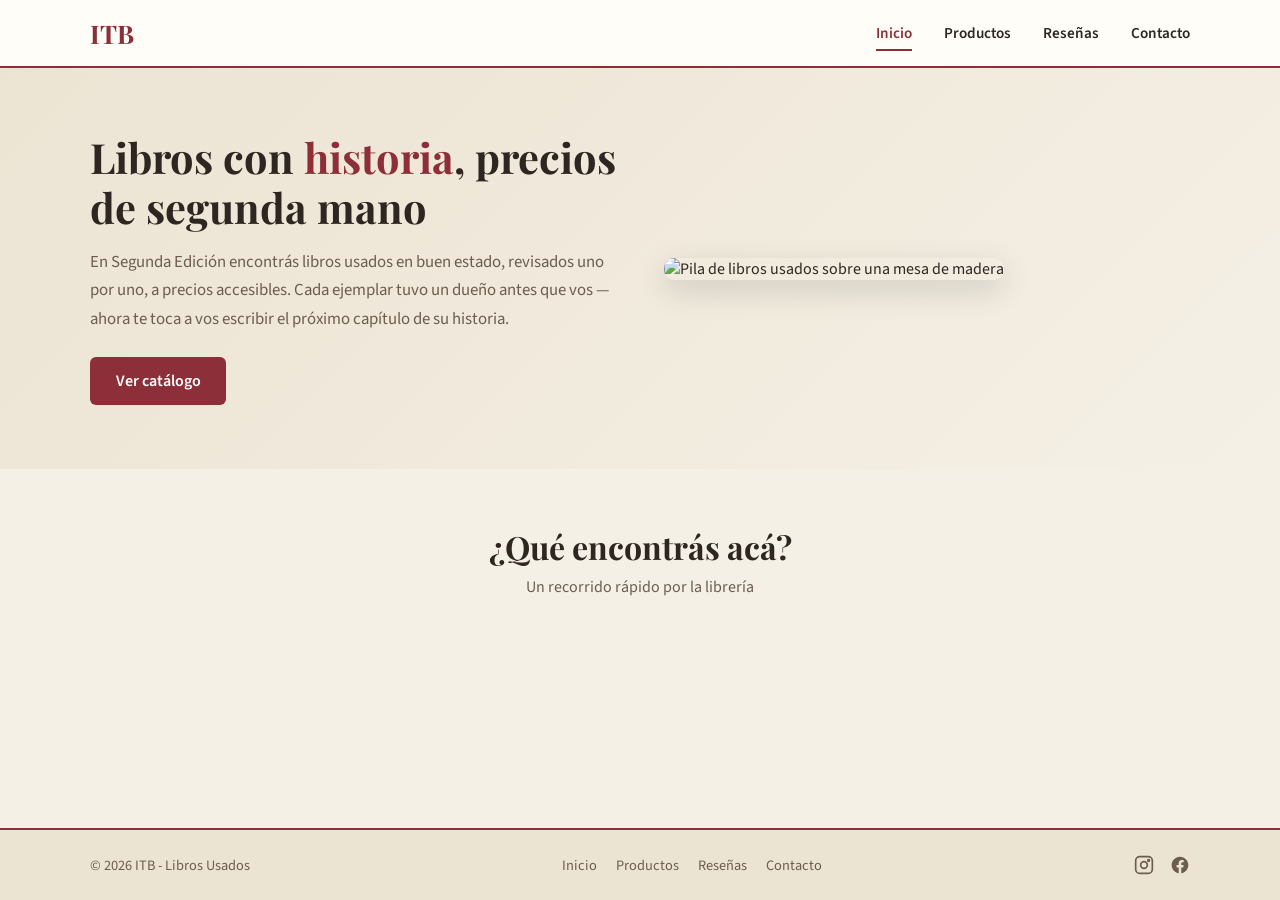
==== index.html @ f601215f "Initial commit" ====
<!DOCTYPE html>
<html lang="es">
<head>
  <meta charset="UTF-8">
  <meta name="viewport" content="width=device-width, initial-scale=1.0">
  <title>ITB - Libros Usados</title>

  <!-- Google Fonts -->
  <link rel="preconnect" href="https://fonts.googleapis.com">
  <link rel="preconnect" href="https://fonts.gstatic.com" crossorigin>
  <link href="https://fonts.googleapis.com/css2?family=Playfair+Display:wght@600;700&family=Source+Sans+3:wght@400;600&display=swap" rel="stylesheet">

  <link rel="stylesheet" href="css/styles.css">
</head>
<body>

  <!-- HEADER -->
  <header class="site-header">
    <div class="navbar-container">
      <a href="index.html" class="logo">ITB</a>

      <nav>
        <ul class="nav-links">
          <li><a href="index.html" class="active">Inicio</a></li>
          <li><a href="productos.html">Productos</a></li>
          <li><a href="resenas.html">Reseñas</a></li>
          <li><a href="contacto.html">Contacto</a></li>
        </ul>
      </nav>
    </div>
  </header>

  <main>
    <!-- HERO -->
    <section class="hero">
      <div class="hero-container">
        <div class="hero-texto">
          <h1>Libros con <span>historia</span>, precios de segunda mano</h1>
          <p>
            En Segunda Edición encontrás libros usados en buen estado,
            revisados uno por uno, a precios accesibles. Cada ejemplar
            tuvo un dueño antes que vos — ahora te toca a vos escribir
            el próximo capítulo de su historia.
          </p>
          <a href="productos.html" class="btn-principal">Ver catálogo</a>
        </div>

        <div class="hero-imagen">
          <img
            src="https://picsum.photos/seed/segundaedicion/600/450"
            alt="Pila de libros usados sobre una mesa de madera"
          >
        </div>
      </div>
    </section>

    <!-- ADELANTO DE SECCIONES -->
    <section class="seccion">
      <div class="seccion-titulo">
        <h2>¿Qué encontrás acá?</h2>
        <p>Un recorrido rápido por la librería</p>
      </div>
    </section>
  </main>

  <!-- FOOTER -->
  <footer class="site-footer">
    <div class="footer-inner">
      <p>© 2026 ITB - Libros Usados</p>

      <ul class="footer-nav">
        <li><a href="index.html">Inicio</a></li>
        <li><a href="productos.html">Productos</a></li>
        <li><a href="resenas.html">Reseñas</a></li>
        <li><a href="contacto.html">Contacto</a></li>
      </ul>

      <div class="footer-redes">
        <a href="#" aria-label="Instagram">
          <svg viewBox="0 0 24 24" fill="none" stroke="currentColor" stroke-width="2" stroke-linecap="round" stroke-linejoin="round"><rect x="2" y="2" width="20" height="20" rx="5"/><circle cx="12" cy="12" r="4"/><circle cx="17.5" cy="6.5" r="1"/></svg>
        </a>
        <a href="#" aria-label="Facebook">
          <svg viewBox="0 0 24 24" fill="currentColor"><path d="M22 12.06C22 6.5 17.52 2 12 2S2 6.5 2 12.06c0 5 3.66 9.15 8.44 9.94v-7.03H7.9v-2.91h2.54V9.85c0-2.5 1.49-3.89 3.77-3.89 1.09 0 2.23.2 2.23.2v2.45h-1.26c-1.24 0-1.63.77-1.63 1.56v1.88h2.78l-.44 2.91h-2.34V22c4.78-.79 8.44-4.94 8.44-9.94Z"/></svg>
        </a>
      </div>
    </div>
  </footer>

</body>
</html>
---- css/styles.css ----
/* ===== GOOGLE FONTS ===== */
/* Implementado con <link> en el <head> de cada página (ver HTML) */

/* ===== TOKENS ===== */
:root {
  --bg: #f5f0e6;
  --surface: #fffdf8;
  --surface-alt: #ece4d3;
  --line: #ddd3c0;
  --accent: #8c2f39;
  --accent-soft: #c96b6f;
  --text: #2e2620;
  --text-muted: #6b5d4f;

  --font-display: 'Playfair Display', serif;
  --font-body: 'Source Sans 3', sans-serif;
}

/* ===== RESET BASICO ===== */
* {
  margin: 0;
  padding: 0;
  box-sizing: border-box;
}

body {
  font-family: var(--font-body);
  background-color: var(--bg);
  color: var(--text);
  min-height: 100vh;
  display: flex;
  flex-direction: column;
}

h1, h2, h3, .logo {
  font-family: var(--font-display);
}

/* ===== HEADER / NAVBAR ===== */
header.site-header {
  background-color: var(--surface);
  border-bottom: 2px solid var(--accent);
  padding: 1rem 2rem;
}

.navbar-container {
  display: flex;
  justify-content: space-between;
  align-items: center;
  max-width: 1100px;
  margin: 0 auto;
  flex-wrap: wrap;
  gap: 1rem;
}

.logo {
  color: var(--accent);
  font-size: 1.6rem;
  font-weight: 700;
  text-decoration: none;
}

.nav-links {
  list-style: none;
  display: flex;
  gap: 2rem;
}

.nav-links a {
  color: var(--text);
  text-decoration: none;
  font-weight: 600;
  font-size: 0.95rem;
  padding-bottom: 0.3rem;
  border-bottom: 2px solid transparent;
  transition: border-color 0.2s, color 0.2s;
}

.nav-links a:hover,
.nav-links a.active {
  color: var(--accent);
  border-bottom-color: var(--accent);
}

/* ===== HERO (Inicio) ===== */
.hero {
  padding: 4rem 2rem;
  background: linear-gradient(135deg, var(--surface-alt), var(--bg));
}

.hero-container {
  max-width: 1100px;
  margin: 0 auto;
  display: flex;
  align-items: center;
  gap: 3rem;
  flex-wrap: wrap;
}

.hero-texto {
  flex: 1 1 320px;
}

.hero-texto h1 {
  font-size: 2.6rem;
  margin-bottom: 1rem;
  line-height: 1.2;
}

.hero-texto h1 span {
  color: var(--accent);
}

.hero-texto p {
  color: var(--text-muted);
  font-size: 1.05rem;
  line-height: 1.7;
  margin-bottom: 1.5rem;
}

.hero-imagen {
  flex: 1 1 320px;
}

.hero-imagen img {
  width: 100%;
  height: auto;
  border-radius: 10px;
  box-shadow: 0 10px 30px rgba(0, 0, 0, 0.15);
}

.btn-principal {
  display: inline-block;
  background-color: var(--accent);
  color: #fff;
  text-decoration: none;
  padding: 0.8rem 1.6rem;
  border-radius: 6px;
  font-weight: 600;
  transition: opacity 0.2s;
}

.btn-principal:hover {
  opacity: 0.85;
}

/* ===== SECCIONES GENERALES ===== */
main {
  flex: 1;
}

.seccion {
  padding: 3.5rem 2rem;
  max-width: 1100px;
  margin: 0 auto;
}

.seccion-titulo {
  text-align: center;
  margin-bottom: 2.5rem;
}

.seccion-titulo h2 {
  font-size: 2rem;
  margin-bottom: 0.5rem;
}

.seccion-titulo p {
  color: var(--text-muted);
}

/* ===== FOOTER ===== */
footer.site-footer {
  background-color: var(--surface-alt);
  border-top: 2px solid var(--accent);
  padding: 1.5rem 2rem;
  margin-top: auto;
}

.footer-inner {
  max-width: 1100px;
  margin: 0 auto;
  display: flex;
  justify-content: space-between;
  align-items: center;
  flex-wrap: wrap;
  gap: 1rem;
}

.footer-inner p {
  color: var(--text-muted);
  font-size: 0.9rem;
}

.footer-nav {
  list-style: none;
  display: flex;
  gap: 1.2rem;
}

.footer-nav a {
  color: var(--text-muted);
  text-decoration: none;
  font-size: 0.9rem;
  transition: color 0.2s;
}

.footer-nav a:hover {
  color: var(--accent);
}

.footer-redes {
  display: flex;
  gap: 1rem;
}

.footer-redes a {
  color: var(--text-muted);
  display: flex;
  transition: color 0.2s;
}

.footer-redes a:hover {
  color: var(--accent);
}

.footer-redes svg {
  width: 20px;
  height: 20px;
}

/* ===== PRODUCTOS (Flexbox) ===== */
.productos-flex {
  display: flex;
  flex-wrap: wrap;
  gap: 2rem;
  justify-content: center;
}

.libro-card {
  background-color: var(--surface);
  border: 1px solid var(--line);
  border-radius: 10px;
  overflow: hidden;
  flex: 1 1 240px;
  max-width: 260px;
  display: flex;
  flex-direction: column;
  box-shadow: 0 4px 14px rgba(0, 0, 0, 0.06);
}

.libro-card img {
  width: 100%;
  height: 220px;
  object-fit: cover;
  border-bottom: 1px solid var(--line);
}

.libro-card-body {
  padding: 1.2rem;
  display: flex;
  flex-direction: column;
  gap: 0.4rem;
  flex: 1;
}

.libro-card h3 {
  font-size: 1.05rem;
}

.libro-card .autor {
  color: var(--text-muted);
  font-size: 0.9rem;
  font-style: italic;
}

.libro-estado {
  align-self: flex-start;
  background-color: var(--accent-soft);
  color: #3a0f13;
  font-size: 0.75rem;
  font-weight: 600;
  padding: 0.2rem 0.6rem;
  border-radius: 999px;
  margin-top: 0.3rem;
}

.libro-card .precio {
  font-weight: 700;
  color: var(--accent);
  font-size: 1.15rem;
  margin-top: auto;
}

/* ===== RESEÑAS (Grid) ===== */
.resenas-grid {
  display: grid;
  grid-template-columns: repeat(auto-fit, minmax(260px, 1fr));
  gap: 1.8rem;
}

.resena-card {
  background-color: var(--surface);
  border: 1px solid var(--line);
  border-left: 4px solid var(--accent);
  border-radius: 8px;
  padding: 1.5rem;
  display: flex;
  flex-direction: column;
  gap: 0.7rem;
}

.resena-estrellas {
  color: var(--accent);
  font-size: 1.1rem;
  letter-spacing: 0.1em;
}

.resena-texto {
  color: var(--text-muted);
  font-style: italic;
  line-height: 1.6;
  flex: 1;
}

.resena-autor {
  font-weight: 700;
  font-size: 0.95rem;
}

/* ===== CONTACTO ===== */
.contacto-grid {
  display: grid;
  grid-template-columns: 1fr 1fr;
  gap: 2.5rem;
}

.contacto-mapa iframe {
  width: 100%;
  height: 100%;
  min-height: 320px;
  border: 1px solid var(--line);
  border-radius: 10px;
}

.form-contacto {
  background-color: var(--surface);
  border: 1px solid var(--line);
  padding: 1.8rem;
  border-radius: 10px;
  display: flex;
  flex-direction: column;
  gap: 0.5rem;
}

.form-contacto fieldset {
  border: 1px solid var(--line);
  border-radius: 8px;
  padding: 1.1rem;
  margin-bottom: 0.8rem;
  display: flex;
  flex-direction: column;
  gap: 0.5rem;
}

.form-contacto legend {
  padding: 0 0.4rem;
  font-family: var(--font-display);
  font-weight: 700;
  color: var(--accent);
}

.form-contacto label {
  font-weight: 600;
  font-size: 0.9rem;
  color: var(--text-muted);
}

.form-contacto input,
.form-contacto textarea {
  padding: 0.65rem;
  background-color: var(--bg);
  border: 1px solid var(--line);
  border-radius: 4px;
  color: var(--text);
  font-family: inherit;
  font-size: 1rem;
  resize: vertical;
}

.form-contacto input:focus,
.form-contacto textarea:focus {
  outline: none;
  border-color: var(--accent);
}

.btn-enviar {
  margin-top: 0.5rem;
  background-color: var(--accent);
  color: #fff;
  border: none;
  padding: 0.8rem;
  border-radius: 6px;
  font-weight: 700;
  font-size: 1rem;
  cursor: pointer;
  transition: opacity 0.2s;
}

.btn-enviar:hover {
  opacity: 0.85;
}

/* ===== RESPONSIVE ===== */
@media (max-width: 700px) {
  .navbar-container {
    flex-direction: column;
    text-align: center;
  }

  .nav-links {
    flex-wrap: wrap;
    justify-content: center;
  }

  .hero-container {
    flex-direction: column;
    text-align: center;
  }

  .productos-flex {
    justify-content: center;
  }

  /* Sección Contacto responsiva: de 2 columnas a 1 */
  .contacto-grid {
    grid-template-columns: 1fr;
  }

  .contacto-mapa iframe {
    min-height: 240px;
  }
}

@media (max-width: 500px) {
  .hero-texto h1 {
    font-size: 2rem;
  }

  .footer-inner {
    flex-direction: column;
    text-align: center;
  }
}
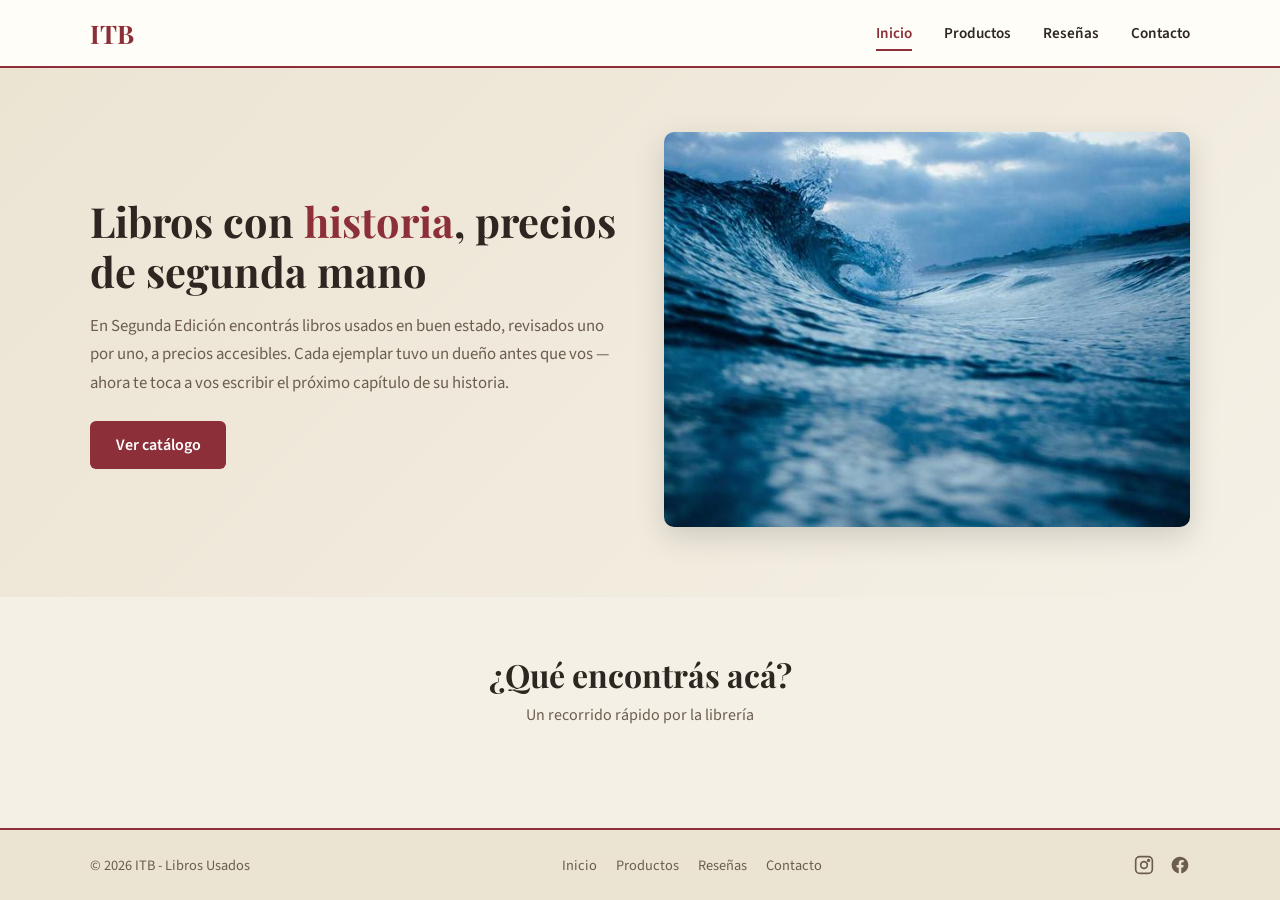
==== commit e879f865: "Pre Entrega" ====
--- a/index.html
+++ b/index.html
@@ -22,9 +22,9 @@
       <nav>
         <ul class="nav-links">
           <li><a href="index.html" class="active">Inicio</a></li>
-          <li><a href="productos.html">Productos</a></li>
-          <li><a href="resenas.html">Reseñas</a></li>
-          <li><a href="contacto.html">Contacto</a></li>
+          <li><a href="./pages/productos.html">Productos</a></li>
+          <li><a href="./pages/resenas.html">Reseñas</a></li>
+          <li><a href="./pages/contacto.html">Contacto</a></li>
         </ul>
       </nav>
     </div>
@@ -42,13 +42,13 @@
             tuvo un dueño antes que vos — ahora te toca a vos escribir
             el próximo capítulo de su historia.
           </p>
-          <a href="productos.html" class="btn-principal">Ver catálogo</a>
+          <a href="./pages/productos.html" class="btn-principal">Ver catálogo</a>
         </div>
 
         <div class="hero-imagen">
           <img
-            src="https://picsum.photos/seed/segundaedicion/600/450"
-            alt="Pila de libros usados sobre una mesa de madera"
+            src="./img/Ola.jpg"
+            alt="Imagen de Ola"
           >
         </div>
       </div>
@@ -70,9 +70,9 @@
 
       <ul class="footer-nav">
         <li><a href="index.html">Inicio</a></li>
-        <li><a href="productos.html">Productos</a></li>
-        <li><a href="resenas.html">Reseñas</a></li>
-        <li><a href="contacto.html">Contacto</a></li>
+        <li><a href="./pages/productos.html">Productos</a></li>
+        <li><a href="./pages/resenas.html">Reseñas</a></li>
+        <li><a href="./pages/contacto.html">Contacto</a></li>
       </ul>
 
       <div class="footer-redes">
--- a/css/styles.css
+++ b/css/styles.css
@@ -1,20 +1,6 @@
 /* ===== GOOGLE FONTS ===== */
-/* Implementado con <link> en el <head> de cada página (ver HTML) */
-
-/* ===== TOKENS ===== */
-:root {
-  --bg: #f5f0e6;
-  --surface: #fffdf8;
-  --surface-alt: #ece4d3;
-  --line: #ddd3c0;
-  --accent: #8c2f39;
-  --accent-soft: #c96b6f;
-  --text: #2e2620;
-  --text-muted: #6b5d4f;
-
-  --font-display: 'Playfair Display', serif;
-  --font-body: 'Source Sans 3', sans-serif;
-}
+/* Implementado con <link> en el <head> de cada página (ver HTML),
+   no con @import, para que el navegador pueda descargarlas en paralelo. */
 
 /* ===== RESET BASICO ===== */
 * {
@@ -24,22 +10,22 @@
 }
 
 body {
-  font-family: var(--font-body);
-  background-color: var(--bg);
-  color: var(--text);
+  font-family: 'Source Sans 3', sans-serif;
+  background-color: #f5f0e6;
+  color: #2e2620;
   min-height: 100vh;
   display: flex;
   flex-direction: column;
 }
 
 h1, h2, h3, .logo {
-  font-family: var(--font-display);
+  font-family: 'Playfair Display', serif;
 }
 
 /* ===== HEADER / NAVBAR ===== */
 header.site-header {
-  background-color: var(--surface);
-  border-bottom: 2px solid var(--accent);
+  background-color: #fffdf8;
+  border-bottom: 2px solid #8c2f39;
   padding: 1rem 2rem;
 }
 
@@ -54,7 +40,7 @@
 }
 
 .logo {
-  color: var(--accent);
+  color: #8c2f39;
   font-size: 1.6rem;
   font-weight: 700;
   text-decoration: none;
@@ -67,7 +53,7 @@
 }
 
 .nav-links a {
-  color: var(--text);
+  color: #2e2620;
   text-decoration: none;
   font-weight: 600;
   font-size: 0.95rem;
@@ -78,14 +64,14 @@
 
 .nav-links a:hover,
 .nav-links a.active {
-  color: var(--accent);
-  border-bottom-color: var(--accent);
+  color: #8c2f39;
+  border-bottom-color: #8c2f39;
 }
 
 /* ===== HERO (Inicio) ===== */
 .hero {
   padding: 4rem 2rem;
-  background: linear-gradient(135deg, var(--surface-alt), var(--bg));
+  background: linear-gradient(135deg, #ece4d3, #f5f0e6);
 }
 
 .hero-container {
@@ -108,11 +94,11 @@
 }
 
 .hero-texto h1 span {
-  color: var(--accent);
+  color: #8c2f39;
 }
 
 .hero-texto p {
-  color: var(--text-muted);
+  color: #6b5d4f;
   font-size: 1.05rem;
   line-height: 1.7;
   margin-bottom: 1.5rem;
@@ -131,7 +117,7 @@
 
 .btn-principal {
   display: inline-block;
-  background-color: var(--accent);
+  background-color: #8c2f39;
   color: #fff;
   text-decoration: none;
   padding: 0.8rem 1.6rem;
@@ -166,13 +152,13 @@
 }
 
 .seccion-titulo p {
-  color: var(--text-muted);
+  color: #6b5d4f;
 }
 
 /* ===== FOOTER ===== */
 footer.site-footer {
-  background-color: var(--surface-alt);
-  border-top: 2px solid var(--accent);
+  background-color: #ece4d3;
+  border-top: 2px solid #8c2f39;
   padding: 1.5rem 2rem;
   margin-top: auto;
 }
@@ -188,7 +174,7 @@
 }
 
 .footer-inner p {
-  color: var(--text-muted);
+  color: #6b5d4f;
   font-size: 0.9rem;
 }
 
@@ -199,14 +185,14 @@
 }
 
 .footer-nav a {
-  color: var(--text-muted);
+  color: #6b5d4f;
   text-decoration: none;
   font-size: 0.9rem;
   transition: color 0.2s;
 }
 
 .footer-nav a:hover {
-  color: var(--accent);
+  color: #8c2f39;
 }
 
 .footer-redes {
@@ -215,13 +201,13 @@
 }
 
 .footer-redes a {
-  color: var(--text-muted);
+  color: #6b5d4f;
   display: flex;
   transition: color 0.2s;
 }
 
 .footer-redes a:hover {
-  color: var(--accent);
+  color: #8c2f39;
 }
 
 .footer-redes svg {
@@ -238,8 +224,8 @@
 }
 
 .libro-card {
-  background-color: var(--surface);
-  border: 1px solid var(--line);
+  background-color: #fffdf8;
+  border: 1px solid #ddd3c0;
   border-radius: 10px;
   overflow: hidden;
   flex: 1 1 240px;
@@ -253,7 +239,7 @@
   width: 100%;
   height: 220px;
   object-fit: cover;
-  border-bottom: 1px solid var(--line);
+  border-bottom: 1px solid #ddd3c0;
 }
 
 .libro-card-body {
@@ -269,14 +255,14 @@
 }
 
 .libro-card .autor {
-  color: var(--text-muted);
+  color: #6b5d4f;
   font-size: 0.9rem;
   font-style: italic;
 }
 
 .libro-estado {
   align-self: flex-start;
-  background-color: var(--accent-soft);
+  background-color: #c96b6f;
   color: #3a0f13;
   font-size: 0.75rem;
   font-weight: 600;
@@ -287,7 +273,7 @@
 
 .libro-card .precio {
   font-weight: 700;
-  color: var(--accent);
+  color: #8c2f39;
   font-size: 1.15rem;
   margin-top: auto;
 }
@@ -300,9 +286,9 @@
 }
 
 .resena-card {
-  background-color: var(--surface);
-  border: 1px solid var(--line);
-  border-left: 4px solid var(--accent);
+  background-color: #fffdf8;
+  border: 1px solid #ddd3c0;
+  border-left: 4px solid #8c2f39;
   border-radius: 8px;
   padding: 1.5rem;
   display: flex;
@@ -311,13 +297,13 @@
 }
 
 .resena-estrellas {
-  color: var(--accent);
+  color: #8c2f39;
   font-size: 1.1rem;
   letter-spacing: 0.1em;
 }
 
 .resena-texto {
-  color: var(--text-muted);
+  color: #6b5d4f;
   font-style: italic;
   line-height: 1.6;
   flex: 1;
@@ -339,13 +325,13 @@
   width: 100%;
   height: 100%;
   min-height: 320px;
-  border: 1px solid var(--line);
+  border: 1px solid #ddd3c0;
   border-radius: 10px;
 }
 
 .form-contacto {
-  background-color: var(--surface);
-  border: 1px solid var(--line);
+  background-color: #fffdf8;
+  border: 1px solid #ddd3c0;
   padding: 1.8rem;
   border-radius: 10px;
   display: flex;
@@ -354,7 +340,7 @@
 }
 
 .form-contacto fieldset {
-  border: 1px solid var(--line);
+  border: 1px solid #ddd3c0;
   border-radius: 8px;
   padding: 1.1rem;
   margin-bottom: 0.8rem;
@@ -365,24 +351,24 @@
 
 .form-contacto legend {
   padding: 0 0.4rem;
-  font-family: var(--font-display);
+  font-family: 'Playfair Display', serif;
   font-weight: 700;
-  color: var(--accent);
+  color: #8c2f39;
 }
 
 .form-contacto label {
   font-weight: 600;
   font-size: 0.9rem;
-  color: var(--text-muted);
+  color: #6b5d4f;
 }
 
 .form-contacto input,
 .form-contacto textarea {
   padding: 0.65rem;
-  background-color: var(--bg);
-  border: 1px solid var(--line);
+  background-color: #f5f0e6;
+  border: 1px solid #ddd3c0;
   border-radius: 4px;
-  color: var(--text);
+  color: #2e2620;
   font-family: inherit;
   font-size: 1rem;
   resize: vertical;
@@ -391,12 +377,12 @@
 .form-contacto input:focus,
 .form-contacto textarea:focus {
   outline: none;
-  border-color: var(--accent);
+  border-color: #8c2f39;
 }
 
 .btn-enviar {
   margin-top: 0.5rem;
-  background-color: var(--accent);
+  background-color: #8c2f39;
   color: #fff;
   border: none;
   padding: 0.8rem;
@@ -451,4 +437,4 @@
     flex-direction: column;
     text-align: center;
   }
-}
+}
